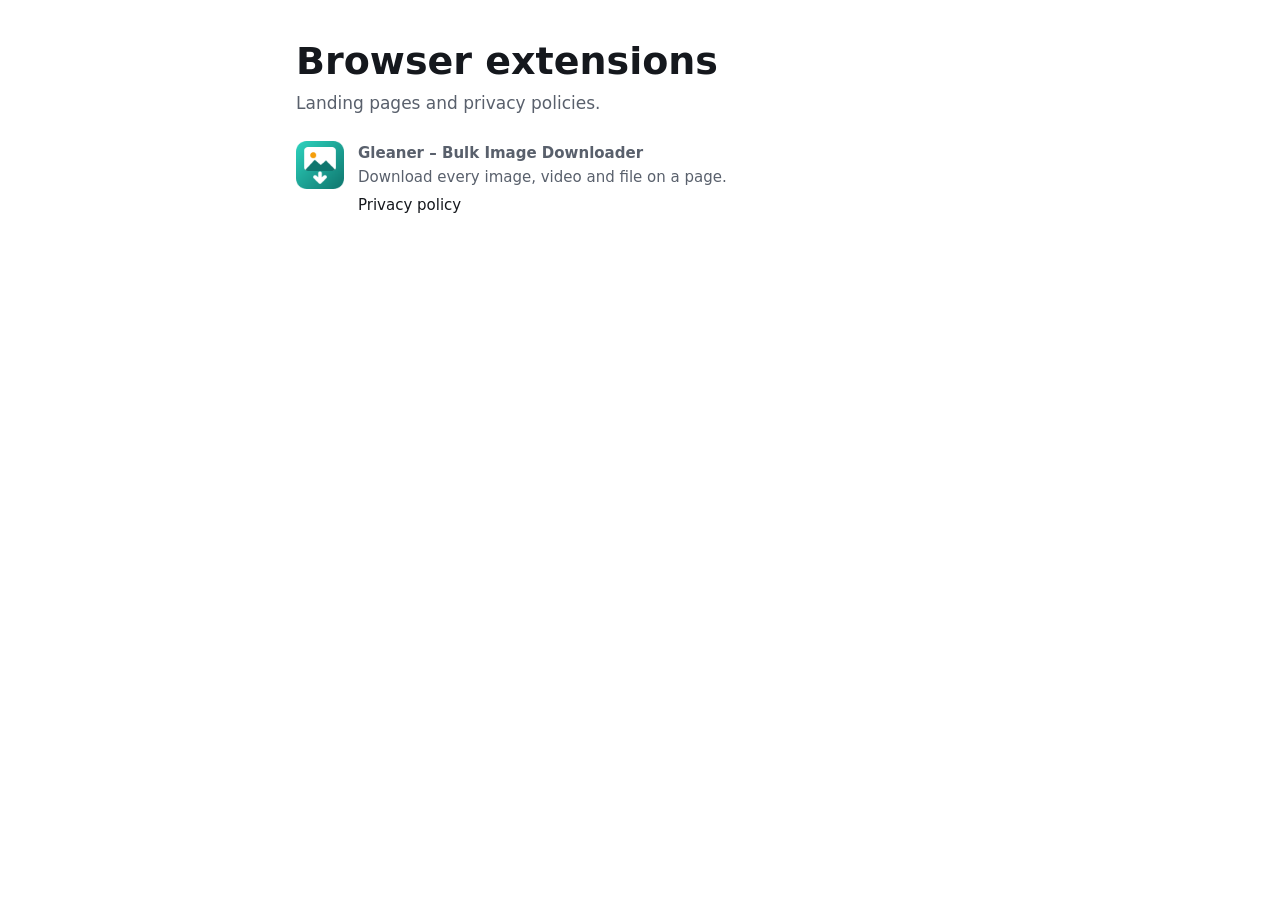
==== index.html @ 4a450961 "Add landing page and privacy policy for Gleaner (bulk-downloader) Static pages for GitHub Pages: a r" ====
<!doctype html>
<html lang="en">
  <head>
    <meta charset="utf-8" />
    <meta name="viewport" content="width=device-width, initial-scale=1" />
    <title>Browser extensions</title>
    <meta name="description" content="Landing pages and privacy policies for our browser extensions." />
    <link rel="stylesheet" href="assets/site.css" />
  </head>
  <body>
    <main class="wrap narrow doc">
      <h1>Browser extensions</h1>
      <p class="meta">Landing pages and privacy policies.</p>
      <ul class="list">
        <li>
          <a href="bulk-downloader/">
            <img src="bulk-downloader/icon-128.png" width="48" height="48" alt="" />
            <span><strong>Gleaner – Bulk Image Downloader</strong><span>Download every image, video and file on a page.</span></span>
          </a>
          <p style="margin: 4px 0 0 62px; font-size: 15px"><a href="bulk-downloader/privacy.html">Privacy policy</a></p>
        </li>
      </ul>
    </main>
  </body>
</html>
---- assets/site.css ----
:root {
  --bg: #ffffff;
  --panel: #f5f7f8;
  --text: #15181d;
  --muted: #59606c;
  --border: #e1e5ea;
  --accent: #0f766e;
  --accent-text: #ffffff;
  --hero-from: #0f766e;
  --hero-to: #134e4a;
  color-scheme: light dark;
}

@media (prefers-color-scheme: dark) {
  :root {
    --bg: #121418;
    --panel: #1b1e24;
    --text: #e8eaee;
    --muted: #9aa2b1;
    --border: #2c313b;
    --accent: #2dd4bf;
    --accent-text: #062a26;
    --hero-from: #0d4f49;
    --hero-to: #0b2f2c;
  }
}

* {
  box-sizing: border-box;
}

body {
  margin: 0;
  background: var(--bg);
  color: var(--text);
  font: 17px/1.6 system-ui, -apple-system, 'Segoe UI', Roboto, sans-serif;
}

a {
  color: var(--accent);
}

img {
  max-width: 100%;
  height: auto;
}

.wrap {
  max-width: 980px;
  margin: 0 auto;
  padding: 0 16px;
}

.narrow {
  max-width: 720px;
}

.site-header {
  border-bottom: 1px solid var(--border);
}

.site-header .wrap {
  display: flex;
  align-items: center;
  justify-content: space-between;
  gap: 16px;
  min-height: 56px;
}

.logo {
  display: flex;
  align-items: center;
  gap: 8px;
  font-weight: 700;
  color: var(--text);
  text-decoration: none;
}

.site-header nav {
  display: flex;
  gap: 18px;
  font-size: 15px;
}

.hero {
  background: linear-gradient(135deg, var(--hero-from), var(--hero-to));
  color: #fff;
  padding: 56px 0 64px;
}

.hero .wrap {
  display: grid;
  grid-template-columns: 1fr;
  gap: 36px;
  align-items: center;
}

@media (min-width: 860px) {
  .hero .wrap {
    grid-template-columns: 5fr 7fr;
  }
}

.hero h1 {
  font-size: clamp(32px, 5vw, 46px);
  line-height: 1.1;
  margin: 12px 0 14px;
  letter-spacing: -0.02em;
}

.hero p {
  color: #ccfbf1;
  margin: 0 0 24px;
  font-size: 19px;
}

.hero .shot {
  border-radius: 12px;
  box-shadow: 0 24px 60px rgba(0, 0, 0, 0.35);
  display: block;
}

.button {
  display: inline-block;
  padding: 12px 20px;
  border-radius: 10px;
  background: #fff;
  color: #0f3f3a;
  font-weight: 700;
  text-decoration: none;
}

.button.disabled {
  opacity: 0.85;
  cursor: default;
}

.hero .note {
  font-size: 14px;
  color: #99f6e4;
  margin-top: 10px;
}

section {
  padding: 48px 0;
}

section + section {
  border-top: 1px solid var(--border);
}

h2 {
  font-size: 28px;
  line-height: 1.2;
  margin: 0 0 16px;
  letter-spacing: -0.01em;
}

h3 {
  font-size: 19px;
  margin: 0 0 6px;
}

.features {
  display: grid;
  grid-template-columns: repeat(auto-fit, minmax(240px, 1fr));
  gap: 16px;
}

.card {
  background: var(--panel);
  border: 1px solid var(--border);
  border-radius: 12px;
  padding: 18px 20px;
}

.card p {
  margin: 0;
  color: var(--muted);
  font-size: 16px;
}

.plans {
  display: grid;
  grid-template-columns: repeat(auto-fit, minmax(260px, 1fr));
  gap: 16px;
}

.plans ul {
  margin: 10px 0 0;
  padding-left: 20px;
}

.price {
  font-size: 28px;
  font-weight: 800;
}

.gallery {
  display: grid;
  gap: 20px;
}

.gallery img {
  border-radius: 10px;
  border: 1px solid var(--border);
}

.doc h1 {
  font-size: clamp(28px, 4vw, 38px);
  line-height: 1.15;
  margin: 40px 0 6px;
}

.doc h2 {
  font-size: 22px;
  margin: 36px 0 10px;
}

.doc .meta {
  color: var(--muted);
  margin: 0 0 24px;
}

.doc table {
  width: 100%;
  border-collapse: collapse;
  font-size: 15px;
}

.doc th,
.doc td {
  text-align: left;
  vertical-align: top;
  padding: 10px 8px;
  border-bottom: 1px solid var(--border);
}

.table-scroll {
  overflow-x: auto;
}

.site-footer {
  border-top: 1px solid var(--border);
  padding: 28px 0 40px;
  color: var(--muted);
  font-size: 14px;
}

.site-footer .wrap {
  display: flex;
  flex-wrap: wrap;
  gap: 8px 20px;
}

.list {
  list-style: none;
  padding: 0;
  margin: 0;
  display: grid;
  gap: 12px;
}

.list a {
  display: flex;
  align-items: center;
  gap: 14px;
  text-decoration: none;
  color: var(--text);
}

.list strong {
  display: block;
}

.list span {
  color: var(--muted);
  font-size: 15px;
}
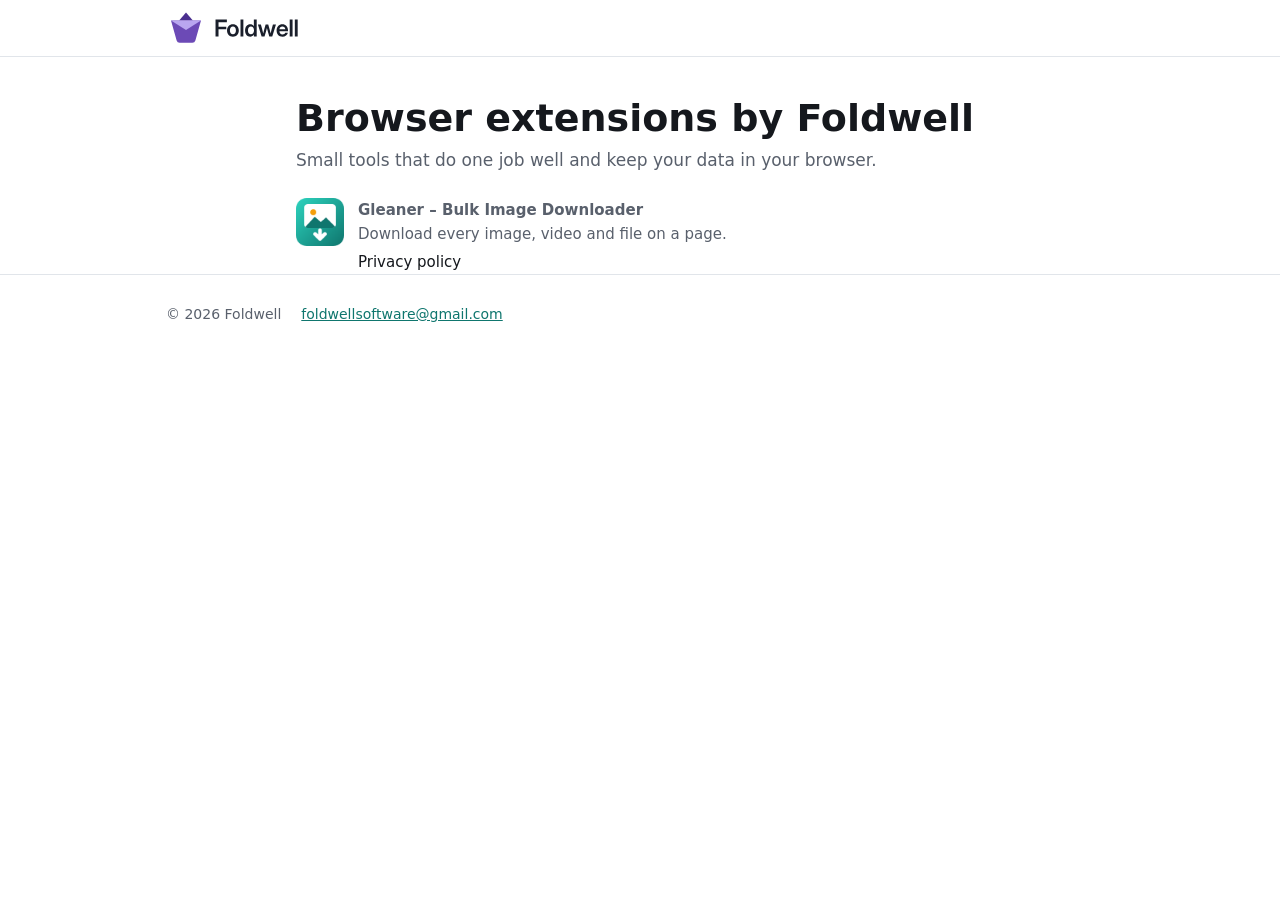
==== commit 4dd1e5a9: "Rename bulk-downloader to ext-bulk-downloader; add Foldwell branding - Product folder now matches th" ====
--- a/index.html
+++ b/index.html
@@ -3,23 +3,40 @@
   <head>
     <meta charset="utf-8" />
     <meta name="viewport" content="width=device-width, initial-scale=1" />
-    <title>Browser extensions</title>
-    <meta name="description" content="Landing pages and privacy policies for our browser extensions." />
+    <title>Foldwell – browser extensions</title>
+    <meta name="description" content="Foldwell makes small, private browser extensions. Landing pages and privacy policies." />
+    <link rel="icon" href="assets/brand/foldwell-icon.svg" type="image/svg+xml" />
     <link rel="stylesheet" href="assets/site.css" />
   </head>
   <body>
+    <header class="site-header">
+      <div class="wrap">
+        <a class="logo" href="./">
+          <picture>
+            <source srcset="assets/brand/foldwell-lockup-dark.svg" media="(prefers-color-scheme: dark)" />
+            <img src="assets/brand/foldwell-lockup.svg" alt="Foldwell" width="135" height="40" />
+          </picture>
+        </a>
+      </div>
+    </header>
     <main class="wrap narrow doc">
-      <h1>Browser extensions</h1>
-      <p class="meta">Landing pages and privacy policies.</p>
+      <h1>Browser extensions by Foldwell</h1>
+      <p class="meta">Small tools that do one job well and keep your data in your browser.</p>
       <ul class="list">
         <li>
-          <a href="bulk-downloader/">
-            <img src="bulk-downloader/icon-128.png" width="48" height="48" alt="" />
+          <a href="ext-bulk-downloader/">
+            <img src="ext-bulk-downloader/icon-128.png" width="48" height="48" alt="" />
             <span><strong>Gleaner – Bulk Image Downloader</strong><span>Download every image, video and file on a page.</span></span>
           </a>
-          <p style="margin: 4px 0 0 62px; font-size: 15px"><a href="bulk-downloader/privacy.html">Privacy policy</a></p>
+          <p style="margin: 4px 0 0 62px; font-size: 15px"><a href="ext-bulk-downloader/privacy.html">Privacy policy</a></p>
         </li>
       </ul>
     </main>
+    <footer class="site-footer">
+      <div class="wrap">
+        <span>© 2026 Foldwell</span>
+        <a href="mailto:foldwellsoftware@gmail.com">foldwellsoftware@gmail.com</a>
+      </div>
+    </footer>
   </body>
 </html>
--- a/assets/site.css
+++ b/assets/site.css
@@ -277,3 +277,24 @@
   color: var(--muted);
   font-size: 15px;
 }
+
+.logo .by {
+  font-weight: 500;
+  font-size: 14px;
+  color: var(--muted);
+}
+
+.logo picture,
+.logo img,
+.publisher picture,
+.publisher img {
+  display: block;
+}
+
+.site-footer .wrap {
+  align-items: center;
+}
+
+.publisher {
+  padding: 8px 8px 8px 0;
+}
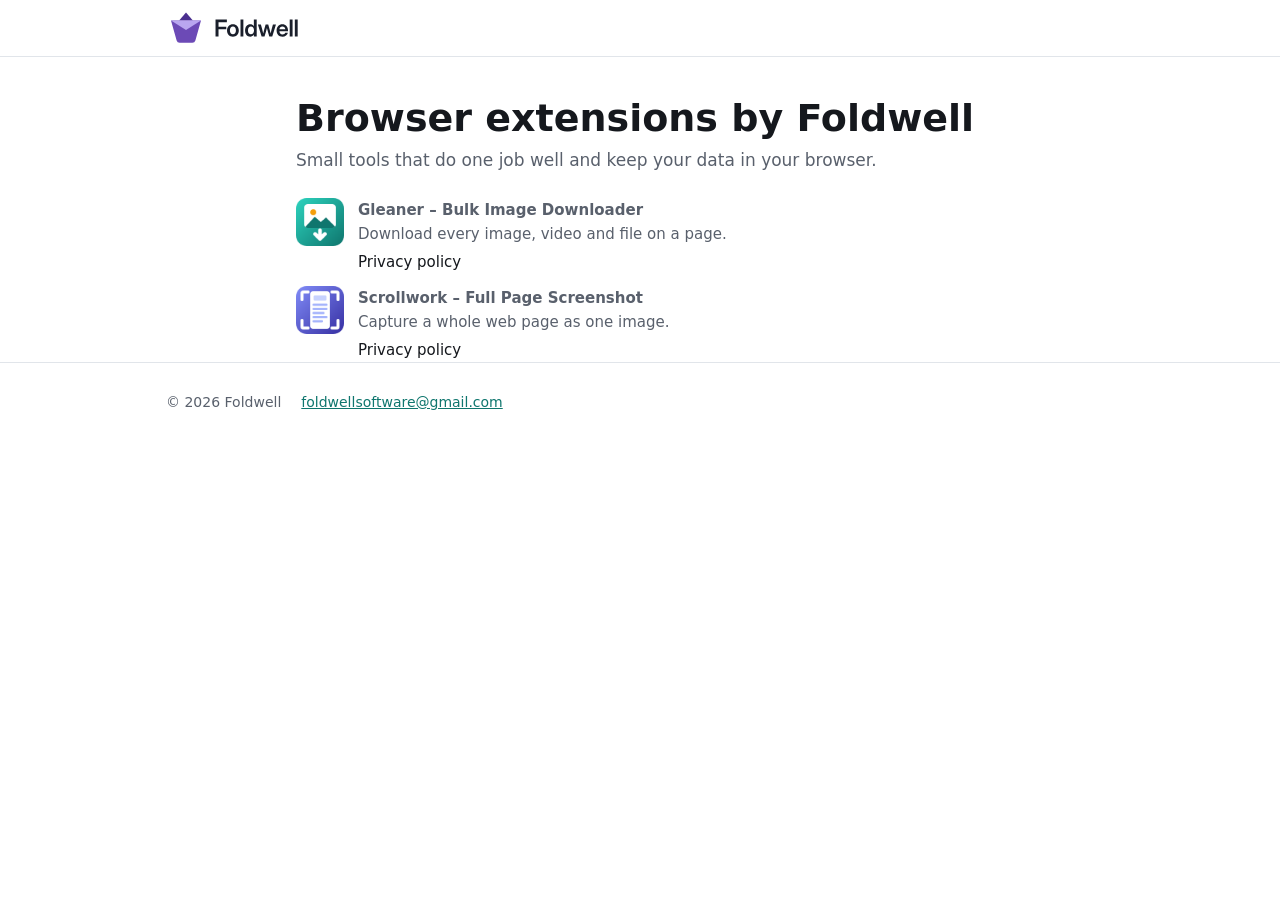
==== commit f70a4e40: "Scrollwork (ext-fullpage-screenshot): landing page and privacy policy Co-Authored-By: Claude Opus 5." ====
--- a/index.html
+++ b/index.html
@@ -30,6 +30,13 @@
           </a>
           <p style="margin: 4px 0 0 62px; font-size: 15px"><a href="ext-bulk-downloader/privacy.html">Privacy policy</a></p>
         </li>
+        <li>
+          <a href="ext-fullpage-screenshot/">
+            <img src="ext-fullpage-screenshot/icon-128.png" width="48" height="48" alt="" />
+            <span><strong>Scrollwork – Full Page Screenshot</strong><span>Capture a whole web page as one image.</span></span>
+          </a>
+          <p style="margin: 4px 0 0 62px; font-size: 15px"><a href="ext-fullpage-screenshot/privacy.html">Privacy policy</a></p>
+        </li>
       </ul>
     </main>
     <footer class="site-footer">
